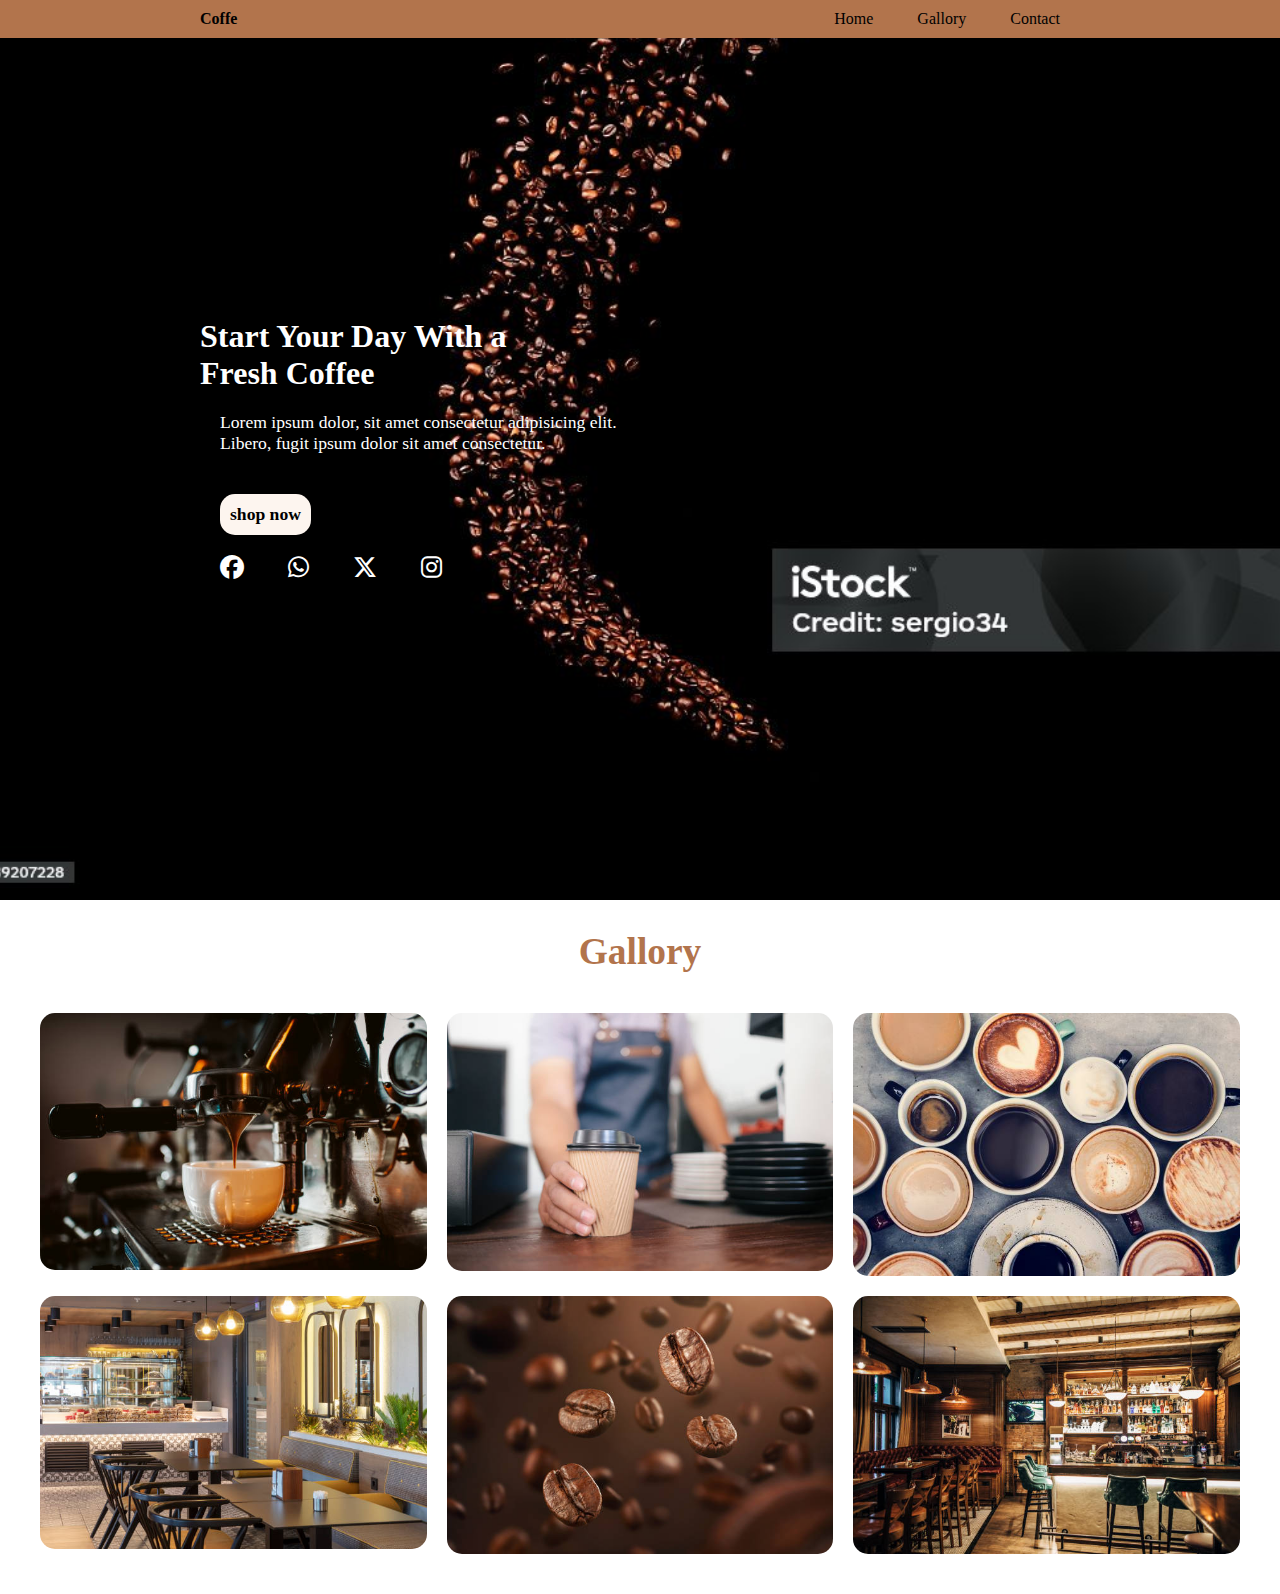
==== index.html @ 7cc29e7c "v2 gallory-grid" ====
<!DOCTYPE html>
<html lang="en">
<head>
    <meta charset="UTF-8">
    <meta name="viewport" content="width=device-width, initial-scale=1.0">
    <link rel="stylesheet" href="style.css">
    <link rel="stylesheet" href="https://cdnjs.cloudflare.com/ajax/libs/font-awesome/6.6.0/css/all.min.css">
    <title>Coffeshop</title>
</head>
<body>
                <!--navbar-->
    <header>
        <a href="#" class="logo"> Coffe</a>
        <nav class="navigation">
                <a href=""> Home</a>
                <a href=""> Gallory</a>
                <a href="">Contact</a>
        </nav>
    </header>
                <!--main-->
    <section class="main">
        <div>
            <h2>Start Your Day With a <br> Fresh Coffee</h2>
            <p>Lorem ipsum dolor, sit amet consectetur adipisicing elit. <br> Libero, fugit
                ipsum dolor sit amet consectetur.</p>
            <a href="#" class="main-btn">shop now</a>
            <div class="icons">
                <a href=""><i class="fa-brands fa-facebook"></i></a>
                <a href=""><i class="fa-brands fa-whatsapp"></i></a>
                <a href=""><i class="fa-brands fa-x-twitter"></i></a>
                <a href=""><i class="fa-brands fa-instagram"></i></a>
            </div>
        </div>
    </section>
                <!--Gallory-->
     <section >
        <div class="title-gallory">
            <h3>Gallory</h3>
        </div>
        <div class="gallory">
            <img src="imag gallory/image1.png" alt="">
            <img src="imag gallory/image2.png" alt="">
            <img src="imag gallory/image3.png" alt="">
            <img src="imag gallory/image4.png" alt="">
            <img src="imag gallory/image5.png" alt="">
            <img src="imag gallory/image6.png" alt="">
           
        </div>

     </section>
    
</body>
</html>
---- style.css ----
*{
    margin: 0;
    padding: 0;
    box-sizing: border-box;
}
header{
    background-color: rgb(178, 116, 76);
    width: 100%;
    padding: 10px 200px;
    position: fixed;
    z-index: 999;
    display: flex;
    justify-content: space-between;
    align-items: center;
}
.logo{
    text-decoration: none;
    color: rgb(0, 0, 0);
    font-weight: 800;
}

.navigation a{
    text-decoration: none;
    color: black;
    padding: 20px;
}
.navigation a:hover{
    color: rgb(66, 1, 127);
}
section.main{
    padding: 100px 200px;
}
.main{
    width: 100%;
    min-height: 100vh;
    display: flex;
    align-items: center;
    background-image: url(./imag\ hoooome.jpg) ;
    background-repeat: no-repeat;
    background-size: cover;
    background-position: center;
    background-attachment: fixed;
}
.main h2{
    color: #fff;
    font-size: 2em;
    font-weight: 700;
}
.main p{
    font-size:1.1em ;
    font-weight: 400;
    color: #fff;
    margin: 20px;
}
.main-btn{
    color: black;
    display: inline-block;
    background-color: rgb(253, 245, 239);
    margin: 20px;
    border-radius: 15px;
    text-decoration: none;
    font-size:1.1em ;
    font-weight: 600;
    padding: 10px;
}
.main-btn:hover{
    background-color:rgb(178, 116, 76);
}
.icons a{
    color: #fff;
    margin: 20px;
    font-size: 1.5em;
}
.icons a:hover{
    color: rgb(178, 116, 76) ;
}

.gallory{
    display: grid;
    grid-template-columns: 1fr 1fr 1fr;
    gap: 20px;
    margin: 40px;
  
  
    
}
.gallory img{
    width: 100%;
    border-radius: 15px;
}
.title-gallory{
    text-align: center;
    font-size: 2em;
    font-weight: 700;
    margin-bottom: 30px;
    margin-top: 30px;
    color: rgb(178, 116, 76);
}
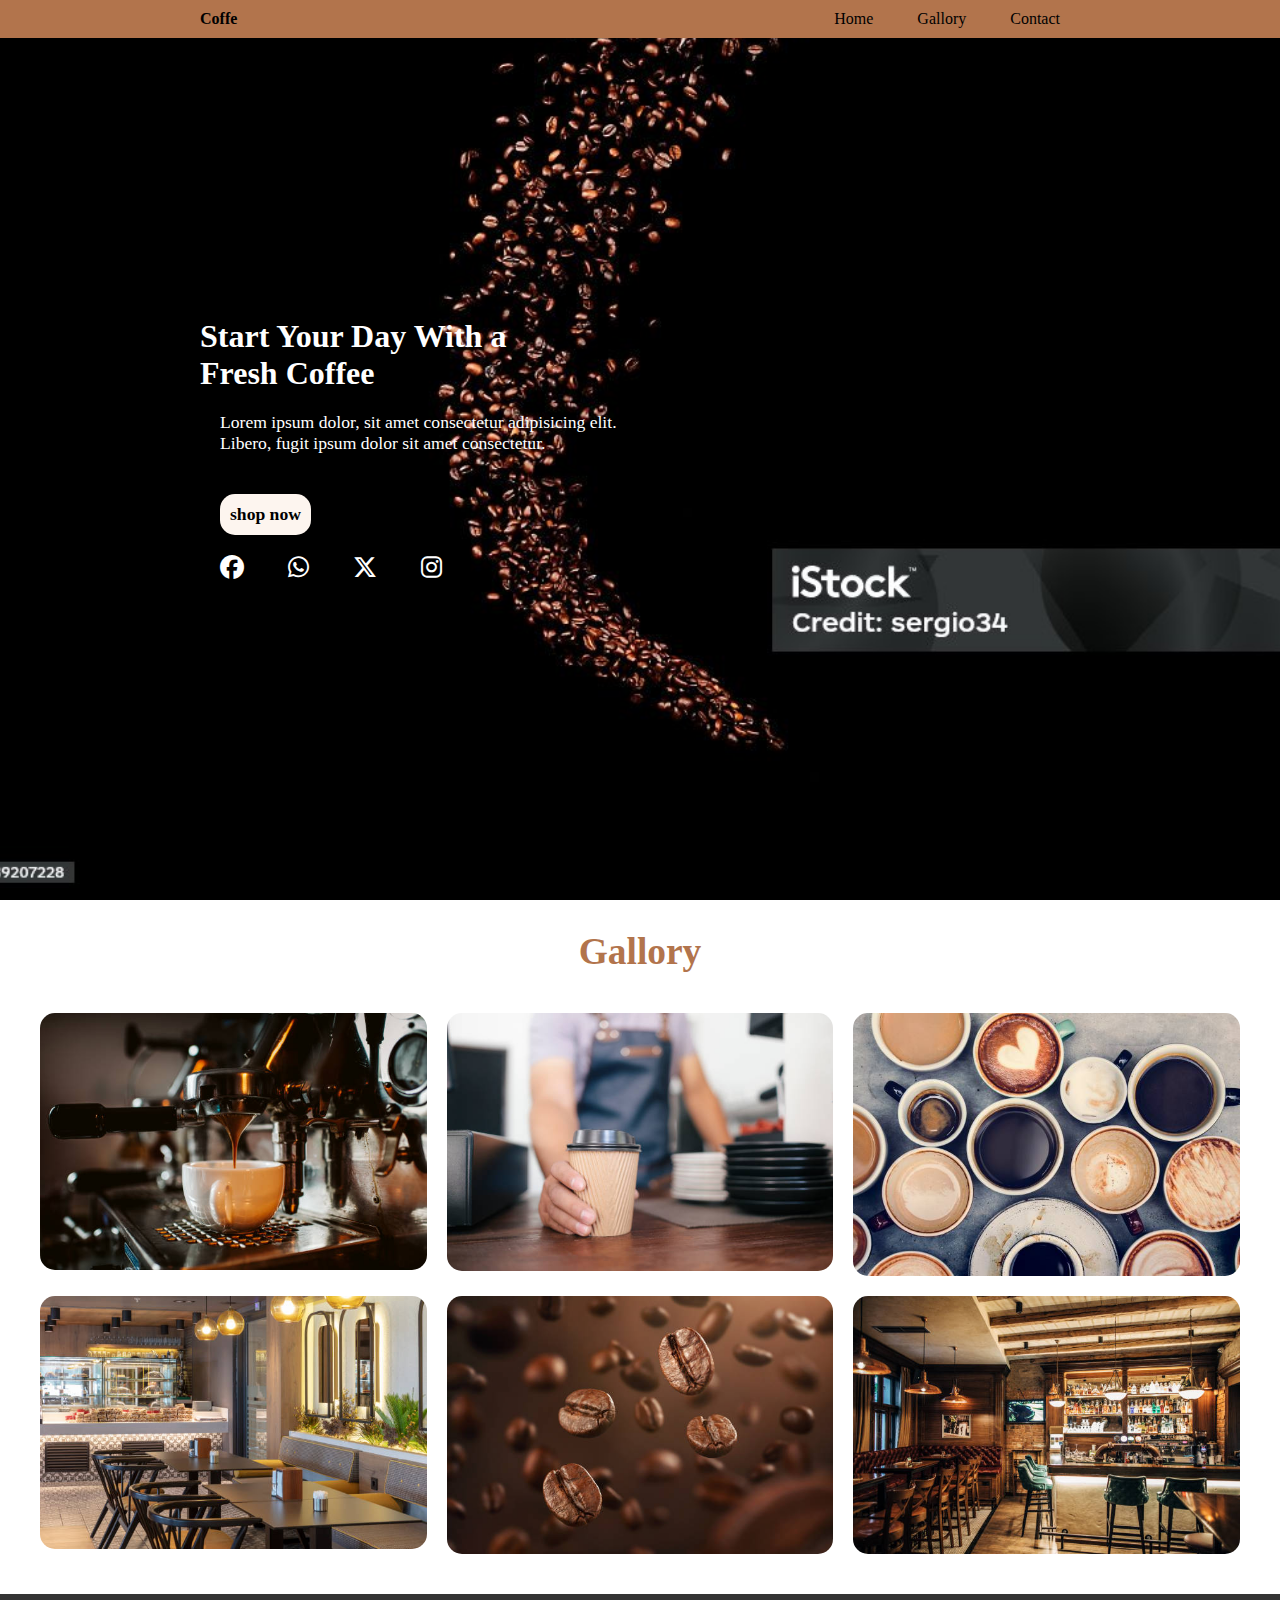
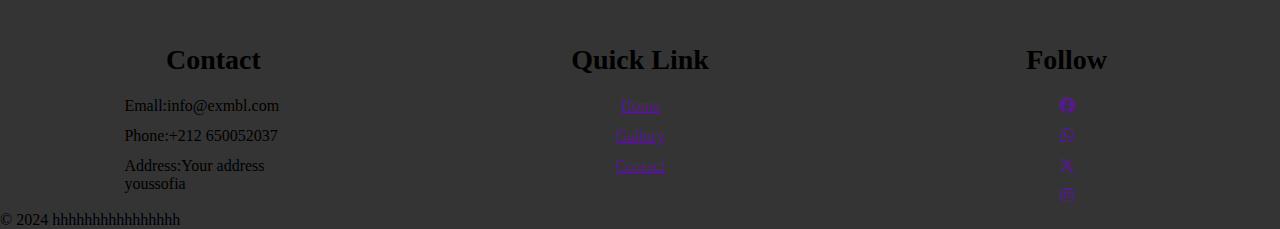
==== commit e2bc4d56: "v3 footer-flix" ====
--- a/index.html
+++ b/index.html
@@ -48,6 +48,40 @@
         </div>
 
      </section>
+               <!--footer-->
+     <footer>
+        <div class="container">
+            <div class="footer">
+                <h3>Contact</h3>
+                <p>Emall:info@exmbl.com</p>
+                <p>Phone:+212 650052037</p>
+                <p>Address:Your address youssofia</p>
+            </div>
+            <div class="footer">
+                <ul class="list">
+                    <h3>Quick Link</h3>
+                    <li><a href="">Home</a></li>
+                    <li><a href="">Gallory</a></li>
+                    <li><a href="">Contact</a></li>
+                </ul>
+            </div>
+            <div class="footer">
+                <h3>Follow</h3>
+               <ul class="list">
+                
+                <li> <a href=""><i class="fa-brands fa-facebook"></i></a></li>
+                <li><a href=""><i class="fa-brands fa-whatsapp"></i></a></li>
+                <li><a href=""><i class="fa-brands fa-x-twitter"></i></a></li>
+                <li> <a href=""><i class="fa-brands fa-instagram"></i></a></li>
+            </ul>
+
+            </div>
+        </div>
+        <div class="botton-bar">
+            <p>&copy; 2024 hhhhhhhhhhhhhhhh</p>
+        </div>
+
+     </footer>
     
 </body>
 </html>--- a/style.css
+++ b/style.css
@@ -96,3 +96,40 @@
     margin-top: 30px;
     color: rgb(178, 116, 76);
 }
+footer{
+    background: #343434;
+    padding-top: 50px;
+}
+.container{
+    display: flex;
+    justify-content: center;
+    margin: auto;
+
+}
+.footer{
+    width: 33.33%;
+}
+.footer h3{
+    font-size: 28px;
+    margin-bottom: 15px;
+    text-align: center;
+}
+.footer p{
+    width: 190px;
+    margin: auto;
+    padding: 6px;
+}
+.footer ul{
+    text-align: center;
+}
+.list{
+    padding: 0;
+}
+.list li{
+    width: auto;
+    text-align: center;
+    list-style-type: none;
+    padding: 6px;
+}
+
+
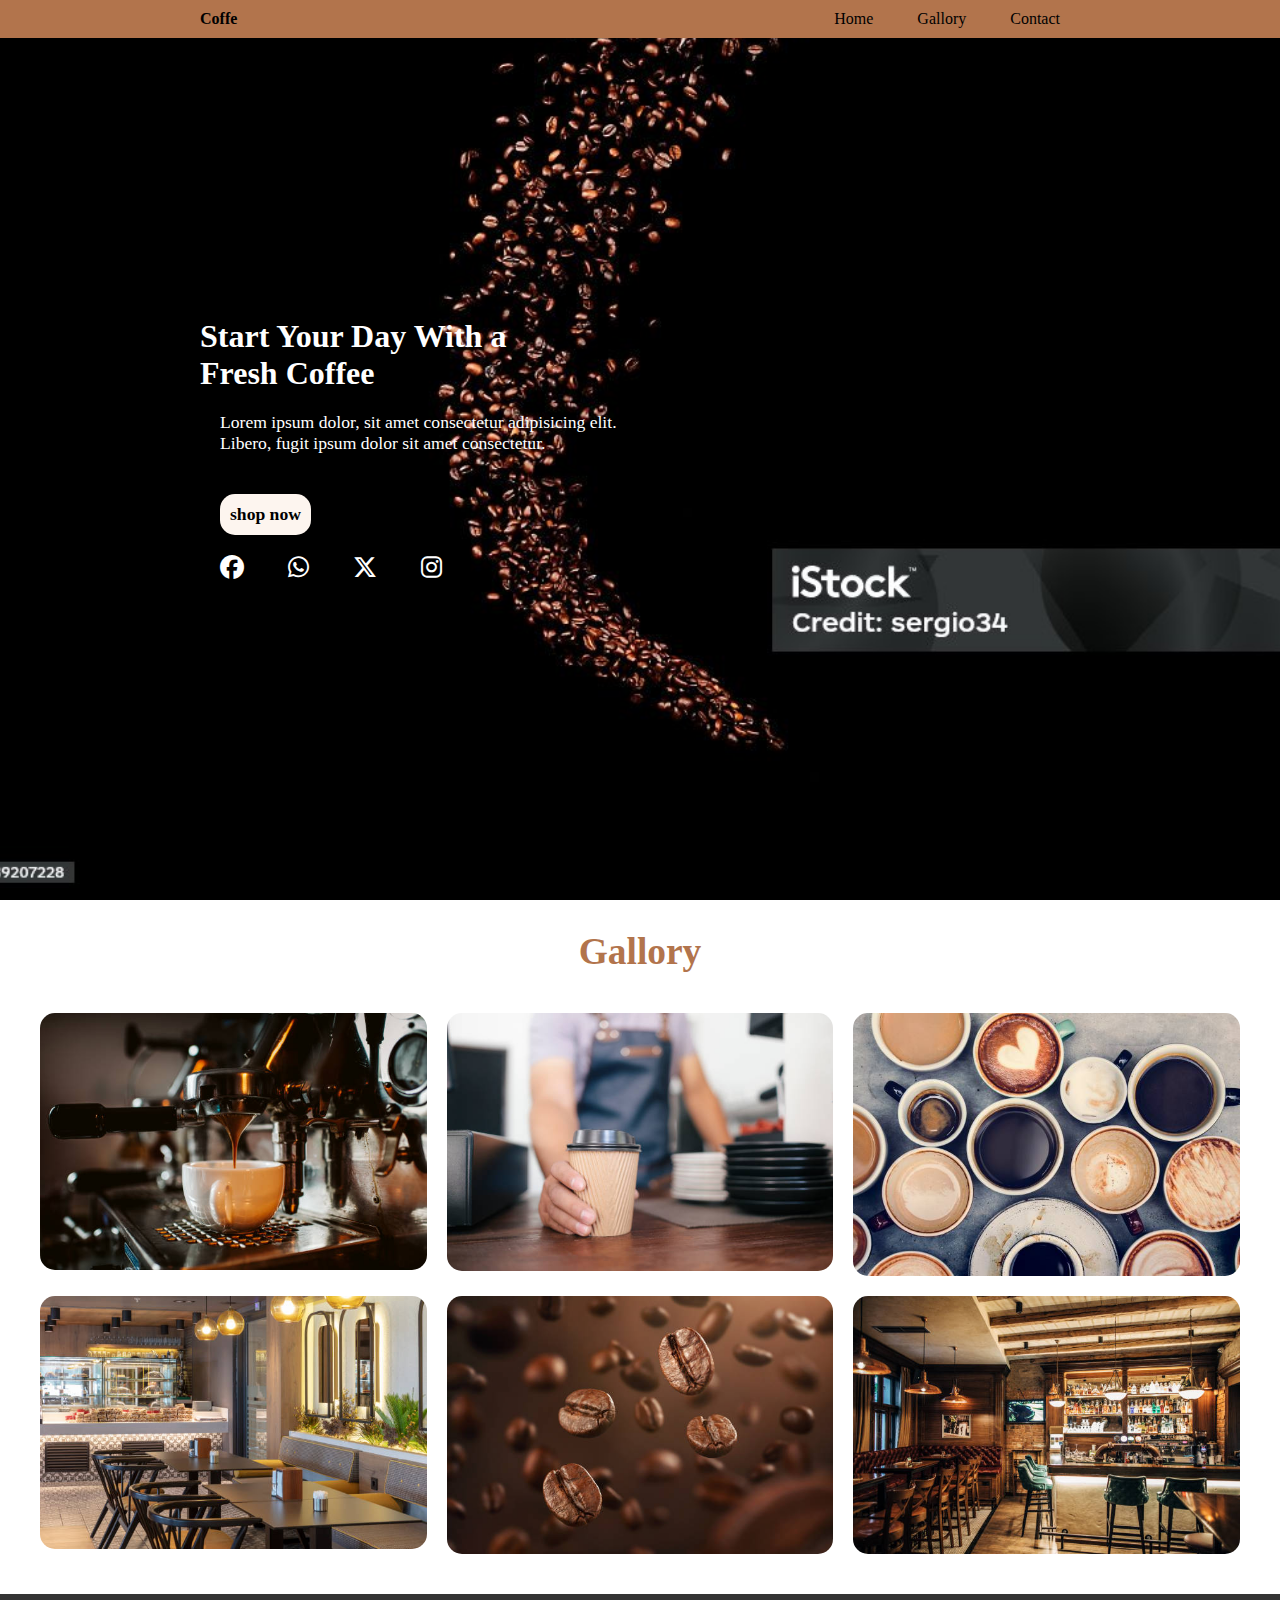
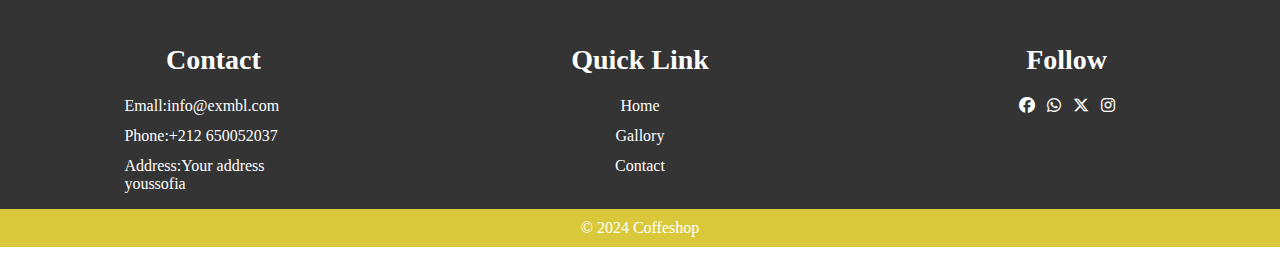
==== commit 30f7047c: "v3 footer" ====
--- a/index.html
+++ b/index.html
@@ -58,29 +58,27 @@
                 <p>Address:Your address youssofia</p>
             </div>
             <div class="footer">
+                <h3>Quick Link</h3>
                 <ul class="list">
-                    <h3>Quick Link</h3>
+                   
                     <li><a href="">Home</a></li>
                     <li><a href="">Gallory</a></li>
                     <li><a href="">Contact</a></li>
                 </ul>
             </div>
             <div class="footer">
-                <h3>Follow</h3>
-               <ul class="list">
-                
+                <h3>Follow</h3> 
+               <ul class="list" id="list">
                 <li> <a href=""><i class="fa-brands fa-facebook"></i></a></li>
                 <li><a href=""><i class="fa-brands fa-whatsapp"></i></a></li>
                 <li><a href=""><i class="fa-brands fa-x-twitter"></i></a></li>
                 <li> <a href=""><i class="fa-brands fa-instagram"></i></a></li>
             </ul>
-
             </div>
         </div>
         <div class="botton-bar">
-            <p>&copy; 2024 hhhhhhhhhhhhhhhh</p>
+            <p>&copy; 2024 Coffeshop</p>
         </div>
-
      </footer>
     
 </body>
--- a/style.css
+++ b/style.css
@@ -96,6 +96,17 @@
     margin-top: 30px;
     color: rgb(178, 116, 76);
 }
+
+
+
+
+
+
+
+
+
+
+
 footer{
     background: #343434;
     padding-top: 50px;
@@ -122,8 +133,19 @@
 .footer ul{
     text-align: center;
 }
+#list{
+    display: flex;
+    justify-content: center;
+   
+}
 .list{
     padding: 0;
+}
+.footer h3{
+    color: #fff;
+}
+.footer p{
+    color: #fff;
 }
 .list li{
     width: auto;
@@ -131,5 +153,21 @@
     list-style-type: none;
     padding: 6px;
 }
+.list li a{
+    text-decoration: none;
+    color: #fff;
+}
+.list li a:hover{
+    color: rgb(178, 116, 76);
+
+    
+}
+.botton-bar{
+    padding: 10px;
+    margin: 10px 0;
+    text-align: center;
+    background-color: rgb(218, 200, 59);
+    color: #fff;
+}
 
 
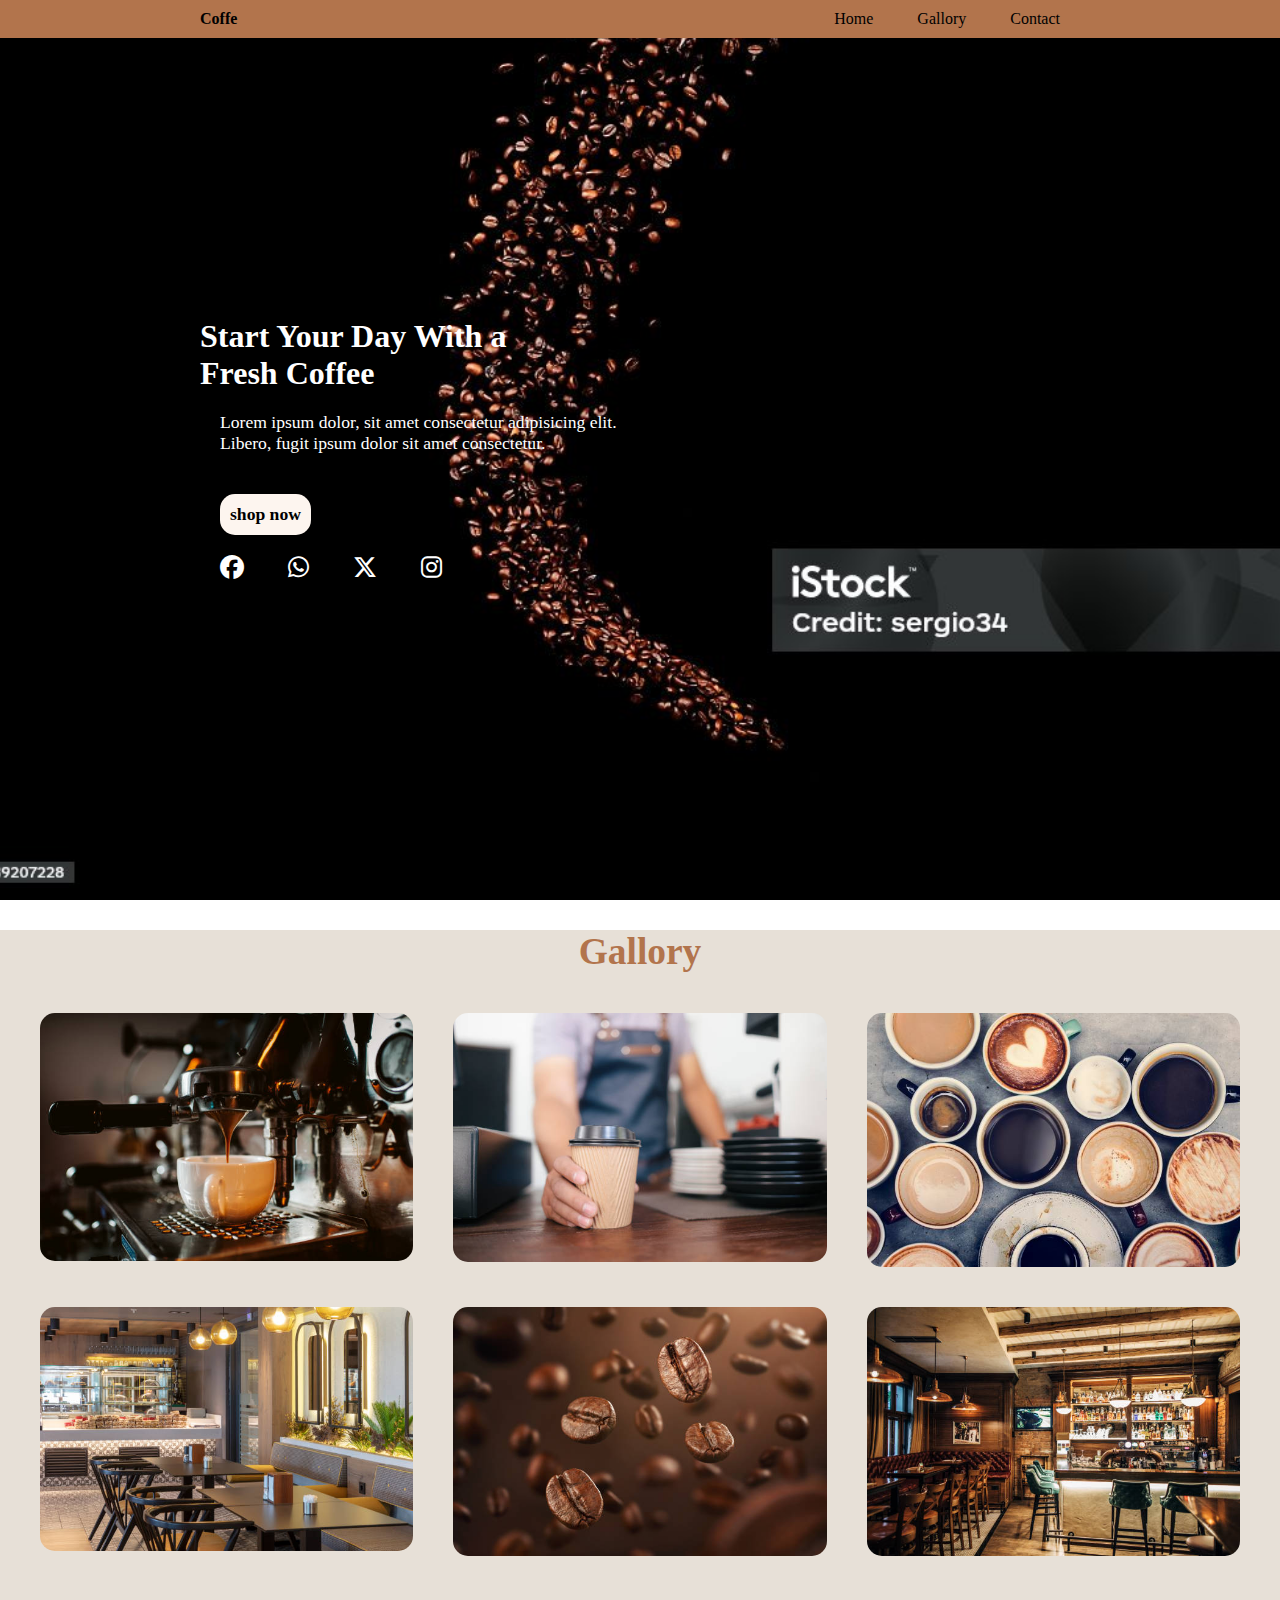
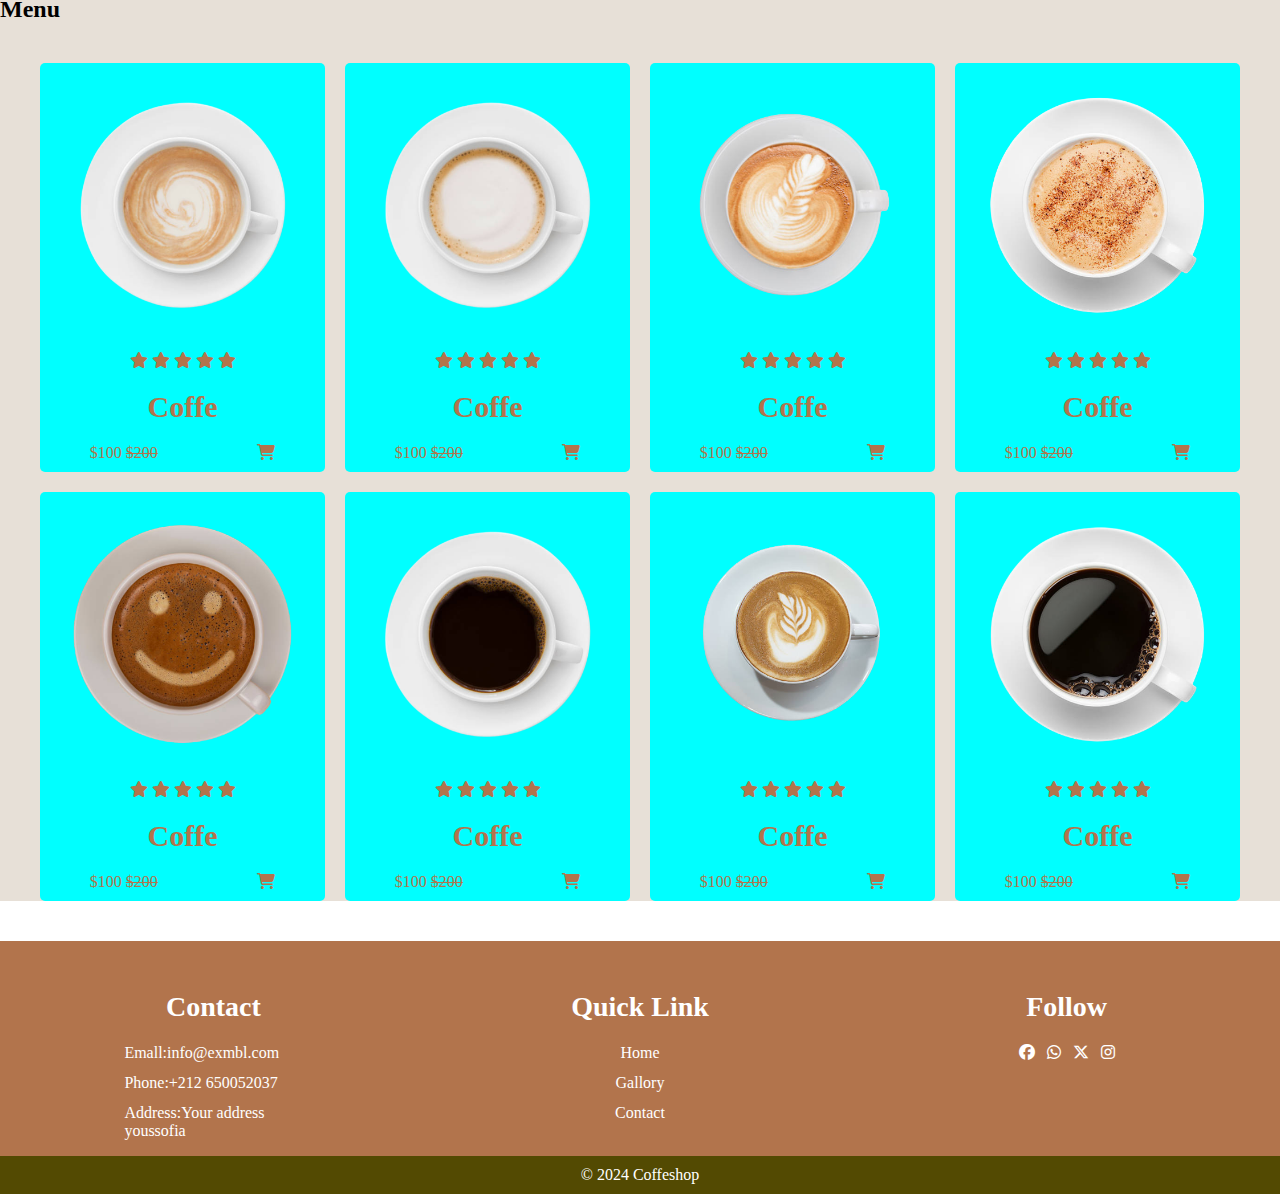
==== commit 69be39df: "v1 menu-flixe et grid" ====
--- a/index.html
+++ b/index.html
@@ -46,7 +46,148 @@
             <img src="imag gallory/image6.png" alt="">
            
         </div>
-
+        <div class="menu">
+            <h2>Menu</h2>
+            <div class="cards-menu">
+                <div class="card">
+                    <div class="imag-menu">
+                        <img src="imag menu/m1.png" alt="">
+                    </div>
+                    <div class="text-menu">
+                            <a href=""><i class="fa-solid fa-star"></i></a>
+                            <a href=""><i class="fa-solid fa-star"></i></a>
+                            <a href=""><i class="fa-solid fa-star"></i></a>
+                            <a href=""><i class="fa-solid fa-star"></i></a>
+                            <a href=""><i class="fa-solid fa-star"></i></a>
+                        <h4>Coffe</h4>
+                        <div class="prix">
+                            <p>$100 <del>$200</del></p>
+                        
+                            <a href="#" class="shop"><i class="fa-solid fa-cart-shopping"></i></a>
+                        </div>
+                    </div>
+                </div>
+                <div class="card">
+                    <div class="imag-menu">
+                        <img src="imag menu/m2.png" alt="">
+                    </div>
+                    <div class="text-menu">
+                            <a href=""><i class="fa-solid fa-star"></i></a>
+                            <a href=""><i class="fa-solid fa-star"></i></a>
+                            <a href=""><i class="fa-solid fa-star"></i></a>
+                            <a href=""><i class="fa-solid fa-star"></i></a>
+                            <a href=""><i class="fa-solid fa-star"></i></a>
+                        <h4>Coffe</h4>
+                        <div class="prix">
+                            <p>$100 <del>$200</del></p>
+                            <a href="#" class="shop"><i class="fa-solid fa-cart-shopping"></i></a>
+                        </div>
+                    </div>
+                </div>
+                <div class="card">
+                    <div class="imag-menu">
+                        <img src="imag menu/m3.png" alt="">
+                    </div>
+                    <div class="text-menu">
+                            <a href=""><i class="fa-solid fa-star"></i></a>
+                            <a href=""><i class="fa-solid fa-star"></i></a>
+                            <a href=""><i class="fa-solid fa-star"></i></a>
+                            <a href=""><i class="fa-solid fa-star"></i></a>
+                            <a href=""><i class="fa-solid fa-star"></i></a>
+                        <h4>Coffe</h4>
+                        <div class="prix">
+                            <p>$100 <del>$200</del></p>
+                            <a href="#" class="shop"><i class="fa-solid fa-cart-shopping"></i></a>
+                        </div>
+                    </div>
+                </div>
+                <div class="card">
+                    <div class="imag-menu">
+                        <img src="imag menu/m4.png" alt="">
+                    </div>
+                    <div class="text-menu">
+                            <a href=""><i class="fa-solid fa-star"></i></a>
+                            <a href=""><i class="fa-solid fa-star"></i></a>
+                            <a href=""><i class="fa-solid fa-star"></i></a>
+                            <a href=""><i class="fa-solid fa-star"></i></a>
+                            <a href=""><i class="fa-solid fa-star"></i></a>
+                        <h4>Coffe</h4>
+                        <div class="prix">
+                            <p>$100 <del>$200</del></p>
+                            <a href="#" class="shop"><i class="fa-solid fa-cart-shopping"></i></a>
+                        </div>
+                    </div>
+                </div>
+                <div class="card">
+                    <div class="imag-menu">
+                        <img src="imag menu/m5.png" alt="">
+                    </div>
+                    <div class="text-menu">
+                            <a href=""><i class="fa-solid fa-star"></i></a>
+                            <a href=""><i class="fa-solid fa-star"></i></a>
+                            <a href=""><i class="fa-solid fa-star"></i></a>
+                            <a href=""><i class="fa-solid fa-star"></i></a>
+                            <a href=""><i class="fa-solid fa-star"></i></a>
+                        <h4>Coffe</h4>
+                        <div class="prix">
+                            <p>$100 <del>$200</del></p>
+                            <a href="#" class="shop"><i class="fa-solid fa-cart-shopping"></i></a>
+                        </div>
+                    </div>
+                </div>
+                <div class="card">
+                    <div class="imag-menu">
+                        <img src="imag menu/m6.png" alt="">
+                    </div>
+                    <div class="text-menu">
+                            <a href=""><i class="fa-solid fa-star"></i></a>
+                            <a href=""><i class="fa-solid fa-star"></i></a>
+                            <a href=""><i class="fa-solid fa-star"></i></a>
+                            <a href=""><i class="fa-solid fa-star"></i></a>
+                            <a href=""><i class="fa-solid fa-star"></i></a>
+                        <h4>Coffe</h4>
+                        <div class="prix">
+                            <p>$100 <del>$200</del></p>
+                            <a href="#" class="shop"><i class="fa-solid fa-cart-shopping"></i></a>
+                        </div>
+                    </div>
+                </div>
+                <div class="card">
+                    <div class="imag-menu">
+                        <img src="imag menu/m7.png" alt="">
+                    </div>
+                    <div class="text-menu">
+                            <a href=""><i class="fa-solid fa-star"></i></a>
+                            <a href=""><i class="fa-solid fa-star"></i></a>
+                            <a href=""><i class="fa-solid fa-star"></i></a>
+                            <a href=""><i class="fa-solid fa-star"></i></a>
+                            <a href=""><i class="fa-solid fa-star"></i></a>
+                        <h4>Coffe</h4>
+                        <div class="prix">
+                            <p>$100 <del>$200</del></p>
+                            <a href="#" class="shop"><i class="fa-solid fa-cart-shopping"></i></a>
+                        </div>
+                    </div>
+                </div>
+                <div class="card">
+                    <div class="imag-menu">
+                        <img src="imag menu/m8.png" alt="">
+                    </div>
+                    <div class="text-menu">
+                            <a href=""><i class="fa-solid fa-star"></i></a>
+                            <a href=""><i class="fa-solid fa-star"></i></a>
+                            <a href=""><i class="fa-solid fa-star"></i></a>
+                            <a href=""><i class="fa-solid fa-star"></i></a>
+                            <a href=""><i class="fa-solid fa-star"></i></a>
+                        <h4>Coffe</h4>
+                        <div class="prix">
+                            <p>$100 <del>$200</del></p>
+                            <a href="#" class="shop"><i class="fa-solid fa-cart-shopping"></i></a>
+                        </div>
+                    </div>
+                </div>
+            </div>
+        </div>
      </section>
                <!--footer-->
      <footer>
--- a/style.css
+++ b/style.css
@@ -25,10 +25,13 @@
     padding: 20px;
 }
 .navigation a:hover{
-    color: rgb(66, 1, 127);
+    color: rgb(255, 255, 255);
 }
 section.main{
     padding: 100px 200px;
+}
+section{
+    background-color: rgb(231, 224, 215);
 }
 .main{
     width: 100%;
@@ -78,11 +81,8 @@
 .gallory{
     display: grid;
     grid-template-columns: 1fr 1fr 1fr;
-    gap: 20px;
+    gap: 40px;
     margin: 40px;
-  
-  
-    
 }
 .gallory img{
     width: 100%;
@@ -96,19 +96,52 @@
     margin-top: 30px;
     color: rgb(178, 116, 76);
 }
-
-
-
-
-
-
-
-
-
-
-
+.cards-menu{
+    display: grid;
+    grid-template-columns: 1fr 1fr 1fr 1fr;
+    gap: 20px;
+    margin: 40px;
+
+   
+}
+.card{
+    background-color: aqua;
+    border-radius: 5px;
+}
+.imag-menu img{
+    width: 100%;
+}
+.text-menu {
+    text-align: center;
+}
+.text-menu h4{
+    color: rgb(178, 116, 76);
+    margin-top: 20px;
+    font-size: 30px;
+}
+.text-menu a{
+    color: rgb(178, 116, 76);
+}
+.prix{
+    display: flex;
+    justify-content: space-around;
+    padding-bottom: 10px ;
+    padding-top: 20px;
+    color:  rgb(178, 116, 76);
+}
+
+
+
+
+
+
+
+
+
+
+/* ************************footer*************************** */
 footer{
-    background: #343434;
+    background: rgb(178, 116, 76);;
     padding-top: 50px;
 }
 .container{
@@ -158,7 +191,7 @@
     color: #fff;
 }
 .list li a:hover{
-    color: rgb(178, 116, 76);
+    color: rgb(0, 0, 0);
 
     
 }
@@ -166,8 +199,8 @@
     padding: 10px;
     margin: 10px 0;
     text-align: center;
-    background-color: rgb(218, 200, 59);
-    color: #fff;
-}
-
-
+    background-color: rgb(83, 74, 2);
+    color: #fff;
+}
+
+
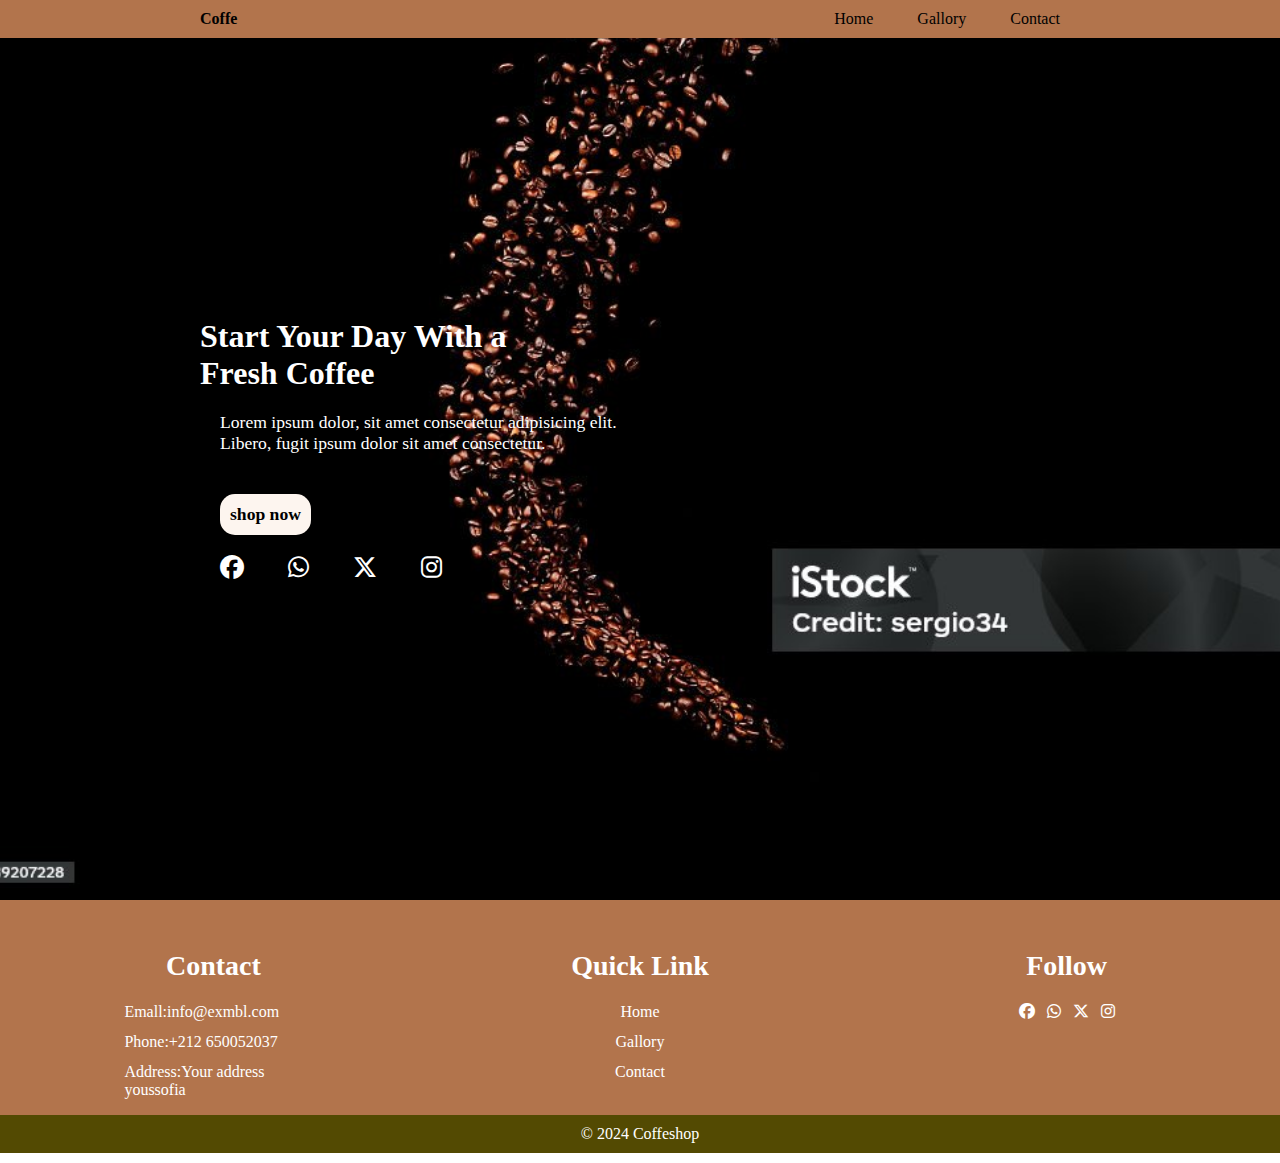
==== commit 281f3e4e: "j'ajout le linke de gallory dans la button shop now" ====
--- a/index.html
+++ b/index.html
@@ -12,9 +12,9 @@
     <header>
         <a href="#" class="logo"> Coffe</a>
         <nav class="navigation">
-                <a href=""> Home</a>
-                <a href=""> Gallory</a>
-                <a href="">Contact</a>
+                <a href="index.html"> Home</a>
+                <a href="Gallory.html"> Gallory</a>
+                <a href="Contact.html">Contact</a>
         </nav>
     </header>
                 <!--main-->
@@ -23,7 +23,7 @@
             <h2>Start Your Day With a <br> Fresh Coffee</h2>
             <p>Lorem ipsum dolor, sit amet consectetur adipisicing elit. <br> Libero, fugit
                 ipsum dolor sit amet consectetur.</p>
-            <a href="#" class="main-btn">shop now</a>
+            <a href="Gallory.html" class="main-btn">shop now</a>
             <div class="icons">
                 <a href=""><i class="fa-brands fa-facebook"></i></a>
                 <a href=""><i class="fa-brands fa-whatsapp"></i></a>
@@ -32,163 +32,9 @@
             </div>
         </div>
     </section>
-                <!--Gallory-->
-     <section >
-        <div class="title-gallory">
-            <h3>Gallory</h3>
-        </div>
-        <div class="gallory">
-            <img src="imag gallory/image1.png" alt="">
-            <img src="imag gallory/image2.png" alt="">
-            <img src="imag gallory/image3.png" alt="">
-            <img src="imag gallory/image4.png" alt="">
-            <img src="imag gallory/image5.png" alt="">
-            <img src="imag gallory/image6.png" alt="">
-           
-        </div>
-        <div class="menu">
-            <h2>Menu</h2>
-            <div class="cards-menu">
-                <div class="card">
-                    <div class="imag-menu">
-                        <img src="imag menu/m1.png" alt="">
-                    </div>
-                    <div class="text-menu">
-                            <a href=""><i class="fa-solid fa-star"></i></a>
-                            <a href=""><i class="fa-solid fa-star"></i></a>
-                            <a href=""><i class="fa-solid fa-star"></i></a>
-                            <a href=""><i class="fa-solid fa-star"></i></a>
-                            <a href=""><i class="fa-solid fa-star"></i></a>
-                        <h4>Coffe</h4>
-                        <div class="prix">
-                            <p>$100 <del>$200</del></p>
-                        
-                            <a href="#" class="shop"><i class="fa-solid fa-cart-shopping"></i></a>
-                        </div>
-                    </div>
-                </div>
-                <div class="card">
-                    <div class="imag-menu">
-                        <img src="imag menu/m2.png" alt="">
-                    </div>
-                    <div class="text-menu">
-                            <a href=""><i class="fa-solid fa-star"></i></a>
-                            <a href=""><i class="fa-solid fa-star"></i></a>
-                            <a href=""><i class="fa-solid fa-star"></i></a>
-                            <a href=""><i class="fa-solid fa-star"></i></a>
-                            <a href=""><i class="fa-solid fa-star"></i></a>
-                        <h4>Coffe</h4>
-                        <div class="prix">
-                            <p>$100 <del>$200</del></p>
-                            <a href="#" class="shop"><i class="fa-solid fa-cart-shopping"></i></a>
-                        </div>
-                    </div>
-                </div>
-                <div class="card">
-                    <div class="imag-menu">
-                        <img src="imag menu/m3.png" alt="">
-                    </div>
-                    <div class="text-menu">
-                            <a href=""><i class="fa-solid fa-star"></i></a>
-                            <a href=""><i class="fa-solid fa-star"></i></a>
-                            <a href=""><i class="fa-solid fa-star"></i></a>
-                            <a href=""><i class="fa-solid fa-star"></i></a>
-                            <a href=""><i class="fa-solid fa-star"></i></a>
-                        <h4>Coffe</h4>
-                        <div class="prix">
-                            <p>$100 <del>$200</del></p>
-                            <a href="#" class="shop"><i class="fa-solid fa-cart-shopping"></i></a>
-                        </div>
-                    </div>
-                </div>
-                <div class="card">
-                    <div class="imag-menu">
-                        <img src="imag menu/m4.png" alt="">
-                    </div>
-                    <div class="text-menu">
-                            <a href=""><i class="fa-solid fa-star"></i></a>
-                            <a href=""><i class="fa-solid fa-star"></i></a>
-                            <a href=""><i class="fa-solid fa-star"></i></a>
-                            <a href=""><i class="fa-solid fa-star"></i></a>
-                            <a href=""><i class="fa-solid fa-star"></i></a>
-                        <h4>Coffe</h4>
-                        <div class="prix">
-                            <p>$100 <del>$200</del></p>
-                            <a href="#" class="shop"><i class="fa-solid fa-cart-shopping"></i></a>
-                        </div>
-                    </div>
-                </div>
-                <div class="card">
-                    <div class="imag-menu">
-                        <img src="imag menu/m5.png" alt="">
-                    </div>
-                    <div class="text-menu">
-                            <a href=""><i class="fa-solid fa-star"></i></a>
-                            <a href=""><i class="fa-solid fa-star"></i></a>
-                            <a href=""><i class="fa-solid fa-star"></i></a>
-                            <a href=""><i class="fa-solid fa-star"></i></a>
-                            <a href=""><i class="fa-solid fa-star"></i></a>
-                        <h4>Coffe</h4>
-                        <div class="prix">
-                            <p>$100 <del>$200</del></p>
-                            <a href="#" class="shop"><i class="fa-solid fa-cart-shopping"></i></a>
-                        </div>
-                    </div>
-                </div>
-                <div class="card">
-                    <div class="imag-menu">
-                        <img src="imag menu/m6.png" alt="">
-                    </div>
-                    <div class="text-menu">
-                            <a href=""><i class="fa-solid fa-star"></i></a>
-                            <a href=""><i class="fa-solid fa-star"></i></a>
-                            <a href=""><i class="fa-solid fa-star"></i></a>
-                            <a href=""><i class="fa-solid fa-star"></i></a>
-                            <a href=""><i class="fa-solid fa-star"></i></a>
-                        <h4>Coffe</h4>
-                        <div class="prix">
-                            <p>$100 <del>$200</del></p>
-                            <a href="#" class="shop"><i class="fa-solid fa-cart-shopping"></i></a>
-                        </div>
-                    </div>
-                </div>
-                <div class="card">
-                    <div class="imag-menu">
-                        <img src="imag menu/m7.png" alt="">
-                    </div>
-                    <div class="text-menu">
-                            <a href=""><i class="fa-solid fa-star"></i></a>
-                            <a href=""><i class="fa-solid fa-star"></i></a>
-                            <a href=""><i class="fa-solid fa-star"></i></a>
-                            <a href=""><i class="fa-solid fa-star"></i></a>
-                            <a href=""><i class="fa-solid fa-star"></i></a>
-                        <h4>Coffe</h4>
-                        <div class="prix">
-                            <p>$100 <del>$200</del></p>
-                            <a href="#" class="shop"><i class="fa-solid fa-cart-shopping"></i></a>
-                        </div>
-                    </div>
-                </div>
-                <div class="card">
-                    <div class="imag-menu">
-                        <img src="imag menu/m8.png" alt="">
-                    </div>
-                    <div class="text-menu">
-                            <a href=""><i class="fa-solid fa-star"></i></a>
-                            <a href=""><i class="fa-solid fa-star"></i></a>
-                            <a href=""><i class="fa-solid fa-star"></i></a>
-                            <a href=""><i class="fa-solid fa-star"></i></a>
-                            <a href=""><i class="fa-solid fa-star"></i></a>
-                        <h4>Coffe</h4>
-                        <div class="prix">
-                            <p>$100 <del>$200</del></p>
-                            <a href="#" class="shop"><i class="fa-solid fa-cart-shopping"></i></a>
-                        </div>
-                    </div>
-                </div>
-            </div>
-        </div>
-     </section>
+                
+
+
                <!--footer-->
      <footer>
         <div class="container">
@@ -202,9 +48,9 @@
                 <h3>Quick Link</h3>
                 <ul class="list">
                    
-                    <li><a href="">Home</a></li>
-                    <li><a href="">Gallory</a></li>
-                    <li><a href="">Contact</a></li>
+                    <li><a href="index.html">Home</a></li>
+                    <li><a href="Gallory.html">Gallory</a></li>
+                    <li><a href="Contact.html">Contact</a></li>
                 </ul>
             </div>
             <div class="footer">
--- a/style.css
+++ b/style.css
@@ -30,8 +30,10 @@
 section.main{
     padding: 100px 200px;
 }
-section{
-    background-color: rgb(231, 224, 215);
+.gallory-menu{
+    background-color: rgb(231, 229, 227);
+    margin-top:0 ;
+    
 }
 .main{
     width: 100%;
@@ -92,24 +94,32 @@
     text-align: center;
     font-size: 2em;
     font-weight: 700;
-    margin-bottom: 30px;
-    margin-top: 30px;
+    padding-top: 60px;
     color: rgb(178, 116, 76);
 }
 .cards-menu{
     display: grid;
     grid-template-columns: 1fr 1fr 1fr 1fr;
     gap: 20px;
-    margin: 40px;
+    padding: 40px;
 
    
 }
 .card{
-    background-color: aqua;
+    background-color: #fff;
     border-radius: 5px;
+    border: solid 1px ;
 }
 .imag-menu img{
     width: 100%;
+}
+.menu h2{
+    text-align: center;
+    font-size: 2em;
+    font-weight: 700;
+    margin-bottom: 30px;
+    margin-top: 30px;
+    color: rgb(178, 116, 76);
 }
 .text-menu {
     text-align: center;
@@ -129,6 +139,62 @@
     padding-top: 20px;
     color:  rgb(178, 116, 76);
 }
+/**************************contacct*******************************/
+.contact{
+    padding: 60px;
+    background-color: rgb(253, 245, 239);
+}
+#contact{
+    display: flex;
+   justify-content: center;
+   gap: 50px;
+}
+.right{
+   
+    width: 30%;
+}
+.right h2{
+    color: rgb(178, 116, 76) ;
+    margin-bottom: 20px;
+}
+label{
+    font-size: 20Px;
+    font-weight: 600;
+}
+form{
+    display:flex;
+    flex-direction: column;
+}
+.right input,textarea{
+    margin-bottom: 20px;
+    padding: 10px;
+    width: 100%;
+    border-radius: 10px;
+    border: none;
+    box-shadow:2px 2px 2px rgba(0, 0, 0, 0.584);
+}
+button{
+    margin-top: 20px;
+    padding: 10px;
+    border-radius: 10px;
+    border: none;
+    box-shadow:2px 2px 2px rgba(0, 0, 0, 0.584); 
+}
+.button-message{
+    display: flex;
+    justify-content: center;
+}
+button:hover{
+    background-color: rgb(178, 116, 76) ;;
+}
+iframe{
+    border-radius: 20px;
+    box-shadow:2px 2px 2px rgba(0, 0, 0, 0.584);
+    
+}
+
+
+
 
 
 
@@ -204,3 +270,4 @@
 }
 
 
+
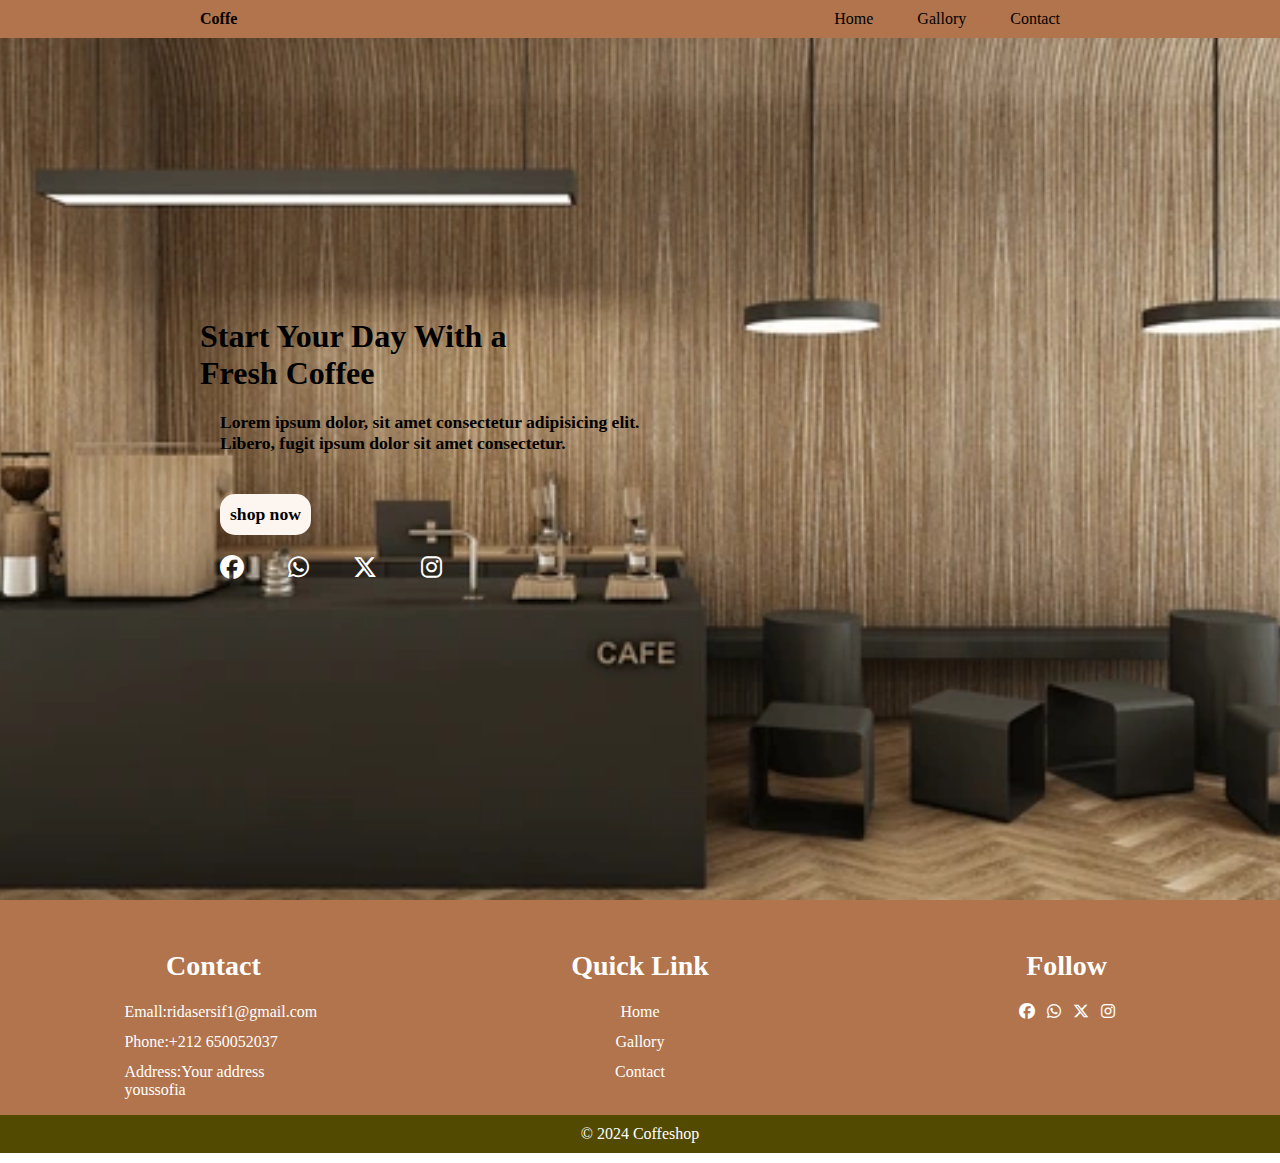
==== commit b37422e8: "change l'image de l'interface" ====
--- a/index.html
+++ b/index.html
@@ -5,7 +5,7 @@
     <meta name="viewport" content="width=device-width, initial-scale=1.0">
     <link rel="stylesheet" href="style.css">
     <link rel="stylesheet" href="https://cdnjs.cloudflare.com/ajax/libs/font-awesome/6.6.0/css/all.min.css">
-    <title>Coffeshop</title>
+    <title>Coffeshop|rida sersif </title>
 </head>
 <body>
                 <!--navbar-->
@@ -17,7 +17,7 @@
                 <a href="Contact.html">Contact</a>
         </nav>
     </header>
-                <!--main-->
+                <!--main_home-->
     <section class="main">
         <div>
             <h2>Start Your Day With a <br> Fresh Coffee</h2>
@@ -32,15 +32,12 @@
             </div>
         </div>
     </section>
-                
-
-
                <!--footer-->
      <footer>
         <div class="container">
             <div class="footer">
                 <h3>Contact</h3>
-                <p>Emall:info@exmbl.com</p>
+                <p>Emall:ridasersif1@gmail.com</p>
                 <p>Phone:+212 650052037</p>
                 <p>Address:Your address youssofia</p>
             </div>
--- a/style.css
+++ b/style.css
@@ -40,21 +40,21 @@
     min-height: 100vh;
     display: flex;
     align-items: center;
-    background-image: url(./imag\ hoooome.jpg) ;
+    background-image: url(imag2-home.webp) ;
     background-repeat: no-repeat;
     background-size: cover;
     background-position: center;
     background-attachment: fixed;
 }
 .main h2{
-    color: #fff;
+    color: #000000;
     font-size: 2em;
     font-weight: 700;
 }
 .main p{
     font-size:1.1em ;
-    font-weight: 400;
-    color: #fff;
+    font-weight: 800;
+    color: #000000;
     margin: 20px;
 }
 .main-btn{
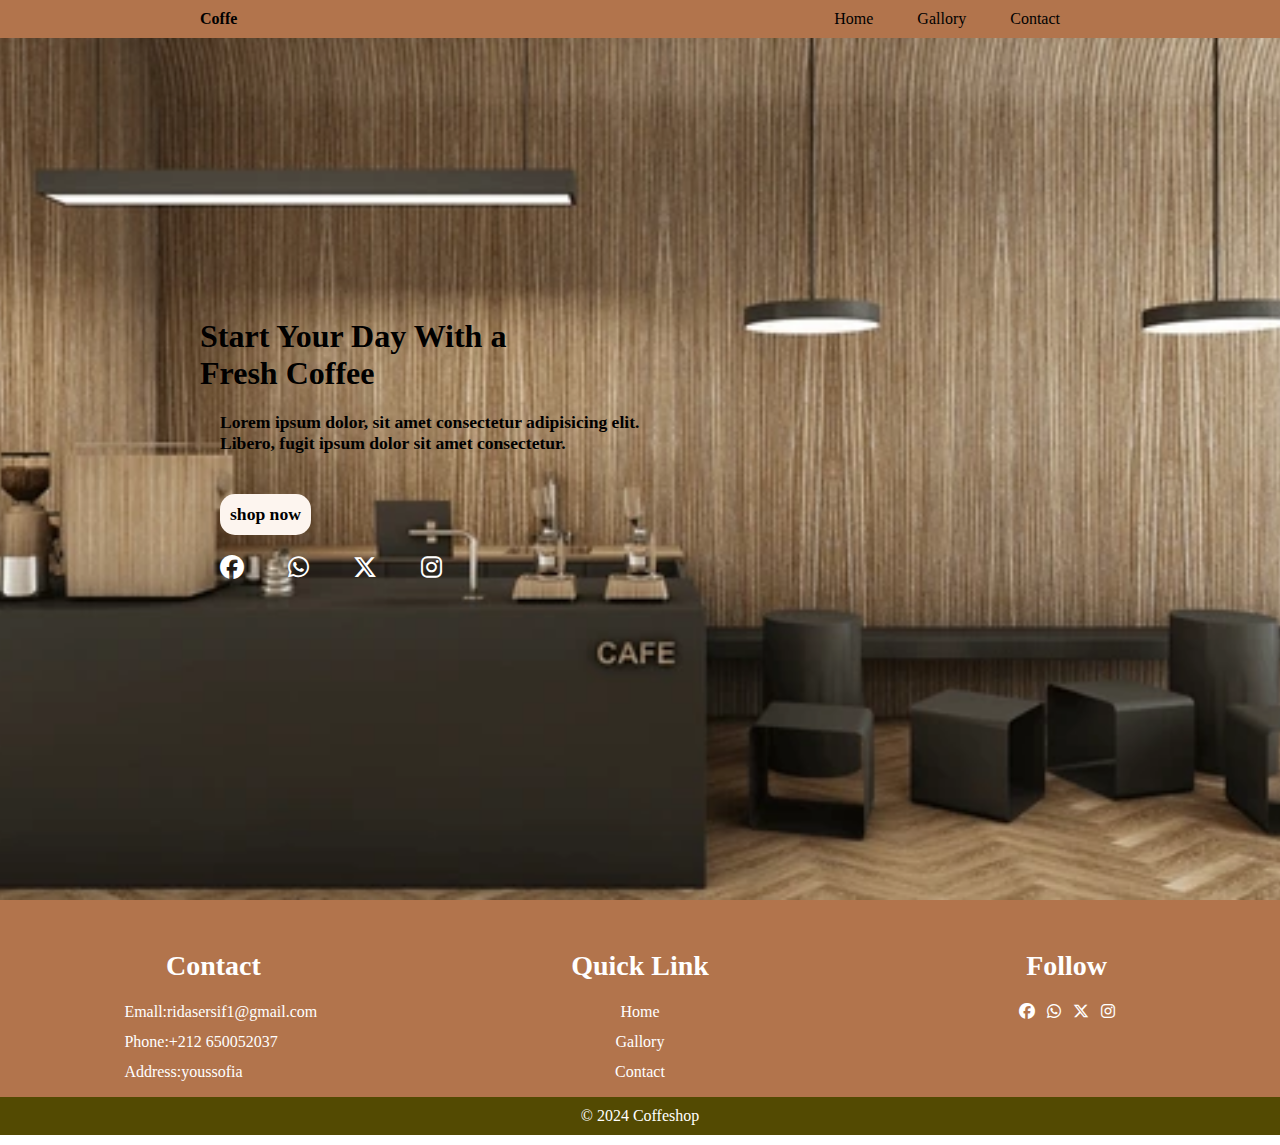
==== commit f2f26ec3: "edit the address" ====
--- a/index.html
+++ b/index.html
@@ -39,7 +39,7 @@
                 <h3>Contact</h3>
                 <p>Emall:ridasersif1@gmail.com</p>
                 <p>Phone:+212 650052037</p>
-                <p>Address:Your address youssofia</p>
+                <p>Address:youssofia</p>
             </div>
             <div class="footer">
                 <h3>Quick Link</h3>
